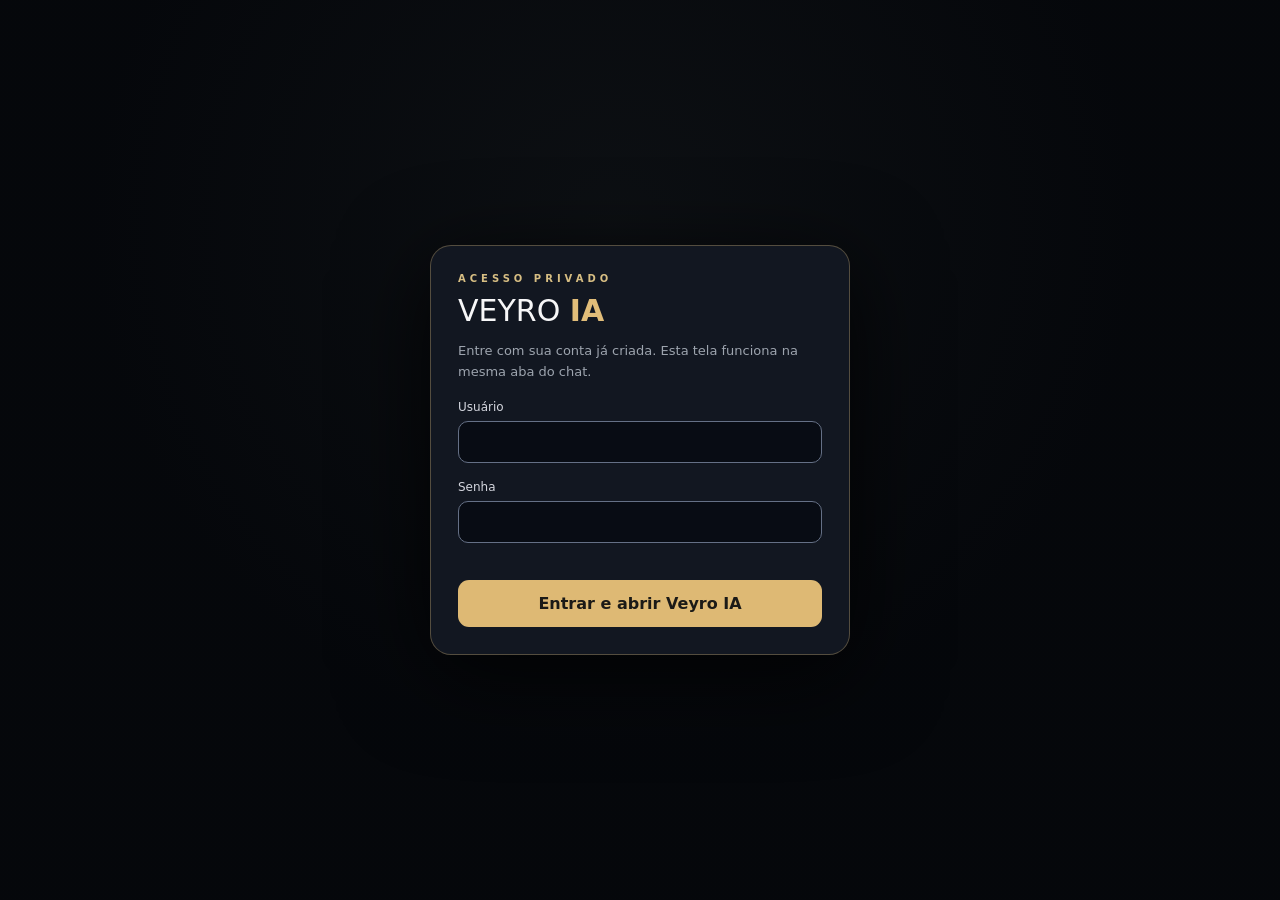
==== worker/preview.html @ 45ba6b29 "feat(ui): add full Veyro IA planetary interactive test preview with in-page login" ====
<!doctype html>
<html lang="pt-BR">
<head>
<meta charset="utf-8"><meta name="viewport" content="width=device-width, initial-scale=1, viewport-fit=cover">
<meta name="theme-color" content="#080b12"><meta name="referrer" content="no-referrer">
<title>Veyro IA · Prévia completa</title>
<style nonce="__NONCE__">
:root{color-scheme:dark;font-family:Inter,ui-sans-serif,system-ui,-apple-system,Segoe UI,Arial,sans-serif;background:#05070b;color:#f7f7f8;font-synthesis:none}
*{box-sizing:border-box}body{margin:0;min-height:100dvh;overflow:hidden}button,input,textarea,select{font:inherit}button{cursor:pointer}button:focus-visible,input:focus-visible,textarea:focus-visible,select:focus-visible{outline:2px solid #eaca84;outline-offset:3px}[hidden]{display:none!important}
.shell{height:100dvh;display:grid;grid-template-columns:260px minmax(0,1fr);background:#07090d}
.nav{z-index:15;display:flex;flex-direction:column;gap:12px;padding:28px 14px 15px;background:linear-gradient(165deg,#0f1319,#080b10 76%);border-right:1px solid #ffffff10;min-height:0}
.logo{letter-spacing:4px;font-size:23px;font-weight:670;margin:2px 14px 27px}.logo strong{color:#d9b675;font-weight:700}.micro{display:block;color:#a89c82;letter-spacing:2.1px;font-size:9px;margin-top:5px;font-weight:600}
.action-new{background:linear-gradient(120deg,#252a30,#1a1e26);border:1px solid #d8ba7355;color:#f5ebd4;border-radius:12px;padding:13px;text-align:left;display:flex;gap:12px;align-items:center;font-size:13px}
.side-kicker{color:#777f8b;font-size:10px;letter-spacing:2px;text-transform:uppercase;margin:14px 10px 4px}
.navlinks{display:flex;flex-direction:column;gap:5px}
.navlink{display:flex;align-items:center;gap:13px;background:transparent;color:#b7bbc2;border:1px solid transparent;border-radius:11px;padding:12px 13px;text-align:left;font-size:13px}
.navlink.active{background:#e1bb7020;color:#fff5dd;border-color:#dfba6240}
.navlink .glyph{font-size:18px;width:25px;text-align:center}
.navlink:hover,.recents button:hover{background:#ffffff0e}
.recents{overflow-y:auto;min-height:60px;flex:1;padding-bottom:12px}.recents button{display:block;width:100%;white-space:nowrap;text-align:left;overflow:hidden;text-overflow:ellipsis;background:transparent;color:#a7afba;border:0;border-radius:7px;padding:11px 12px;font-size:12px}
.recents button.current{color:#eacb86;background:#e9bd6420}
.sidefoot{border-top:1px solid #ffffff12;padding:15px 8px 0;display:flex;gap:8px;align-items:center}
.avatar{width:38px;height:38px;border-radius:50%;border:1px solid #d5ae64;color:#e8cf97;background:#ffffff0c;display:grid;place-items:center}
.idtag{min-width:0;flex:1;font-size:12px;color:#e3e5e9}.idtag span{display:block;color:#8a929d;font-size:10px;margin-top:2px}
.iconbtn{border:1px solid #ffffff18;background:#ffffff09;color:#c9cbd1;border-radius:10px;width:39px;height:39px;display:grid;place-items:center}
.stage{position:relative;overflow:hidden;min-width:0;display:flex;flex-direction:column;isolation:isolate}
.cosmos{position:absolute;inset:0;z-index:-2;overflow:hidden;background:radial-gradient(ellipse at 55% 45%,#15223866 0%,transparent 54%),radial-gradient(circle at 90% 4%,#8d6b2a22,transparent 32%),#05070b;transition:filter 1s ease,opacity 1s ease}
.stars{position:absolute;inset:-30%;background-image:radial-gradient(1px 1px at 6% 22%,#fff8 90%,transparent),radial-gradient(1px 1px at 27% 44%,#ecc16e 90%,transparent),radial-gradient(2px 2px at 54% 15%,#fff6 90%,transparent),radial-gradient(1px 1px at 75% 51%,#fffc 90%,transparent),radial-gradient(1px 1px at 92% 25%,#d4e1ff9e 90%,transparent),radial-gradient(2px 2px at 46% 79%,#b9cee89e 90%,transparent);background-size:380px 340px;opacity:.5;animation:drift 40s linear infinite}
.planetWrap{position:absolute;width:clamp(290px,49vw,720px);height:clamp(290px,49vw,720px);right:calc(50% - clamp(280px,44vw,490px));top:6%;transform-style:preserve-3d;transform:rotateX(14deg) rotateY(-16deg);animation:orbit 20s ease-in-out infinite alternate}
.planet{position:absolute;inset:13%;border-radius:50%;background:radial-gradient(circle at 29% 23%,#dcdfc7 0%,#8fa1b9 7%,#566583 25%,#243347 50%,#11192c 72%,#050916 90%);box-shadow:inset -35px -27px 70px #000d,inset 16px 13px 70px #d6b7652b,0 0 120px #6589b118,0 0 220px #a18d7d0a}
.ring{position:absolute;inset:39% -13%;border:12px solid #a5b3c066;border-right-color:#f0c87caa;border-bottom-color:#c4ae8144;border-radius:50%;transform:rotate(-27deg) rotateX(68deg);box-shadow:0 0 26px #bdcba633}
.ring.second{inset:34% -22%;border-width:1px;opacity:.7}
.glow{position:absolute;inset:34%;background:#cdb46e32;filter:blur(90px);border-radius:50%}
.stage.conversing .cosmos{opacity:.28;filter:brightness(.48) blur(1px)}
.stage.conversing .planetWrap{transform:translate(21%, -16%) scale(.9)}
.topbar{height:76px;flex-shrink:0;padding:0 32px;display:flex;align-items:center;justify-content:space-between;border-bottom:1px solid #ffffff0b;background:#06080c9e;backdrop-filter:blur(16px);z-index:2}
.mobmenu{display:none}.topBrand{font-size:19px;letter-spacing:5px;font-weight:600}.topBrand b{color:#d9b675}
.statuspill{font-size:11px;color:#cab987;border:1px solid #b79b6548;background:#a88b4515;border-radius:999px;padding:8px 11px;max-width:55%;white-space:nowrap;overflow:hidden;text-overflow:ellipsis}
.bodypanel{flex:1;min-height:0;display:flex;flex-direction:column;align-items:center;width:100%;position:relative}
.hero{margin:auto 20px;max-width:720px;text-align:center;min-height:280px;display:flex;align-items:center;justify-content:center;flex-direction:column;gap:12px;transition:opacity .45s,transform .5s}
.eyebrow{font-size:10px;letter-spacing:4px;color:#d7be83;text-transform:uppercase;font-weight:700}
.hero h1{font-size:clamp(41px,6vw,82px);margin:0;font-weight:550;letter-spacing:-2px;text-shadow:0 5px 35px #000e;transform-origin:bottom center;animation:launch 1.2s cubic-bezier(.17,1,.32,1) both}
.hero h1 b{font-weight:580;background:linear-gradient(110deg,#a98741,#f0dba2,#9a752d);background-clip:text;-webkit-background-clip:text;color:transparent}
.hero p{font-size:14px;color:#acb1ba;line-height:1.8;max-width:440px;margin:1px auto}
.chips{display:flex;gap:9px;justify-content:center;flex-wrap:wrap;margin-top:19px}
.chips button{border:1px solid #ceb8764a;background:#111820a6;color:#e7deca;padding:11px 15px;border-radius:999px;font-size:12px;backdrop-filter:blur(12px)}
.chips button:hover{background:#e4b75b27}
.stage.conversing .hero{opacity:0;min-height:0;height:0;overflow:hidden;pointer-events:none;transform:translateY(-40px);margin:0}
.chatScroll{width:min(850px,100%);margin:auto 0 0;padding:23px clamp(15px,4vw,34px);min-height:0;overflow-y:auto;flex:1;display:none}
.stage.conversing .chatScroll{display:flex;flex-direction:column;gap:20px}
.message{max-width:87%;line-height:1.7;font-size:14px;white-space:pre-wrap;overflow-wrap:anywhere;padding:15px 17px;border-radius:15px;box-shadow:0 12px 40px #0004}
.message.user{align-self:flex-end;background:#161c25d9;border:1px solid #bda56748;border-bottom-right-radius:3px}
.message.assistant{align-self:flex-start;background:#0f151cd9;border:1px solid #bda5673e;border-bottom-left-radius:3px}
.role{display:block;color:#d1b777;font-size:10px;font-weight:700;letter-spacing:1.7px;margin-bottom:8px}
.miniTag{font-size:10px;color:#a3a9b5;text-align:center;margin-top:8px}
.composerWrap{width:min(850px,100%);padding:10px clamp(14px,4vw,34px) 18px;z-index:3}
.composer{background:#0e1218dc;border:1px solid #b19a684f;box-shadow:0 12px 40px #0009,0 0 25px #b5963413;border-radius:19px;padding:12px;backdrop-filter:blur(20px);transition:border-color .2s}
.composer:focus-within{border-color:#d8b675aa}
.composer textarea{width:100%;border:0;background:transparent;color:#f8f8f8;font-size:14px;resize:none;outline:0;min-height:53px;max-height:150px;padding:11px 10px 3px}
.composer textarea::placeholder{color:#78828f}
.composeBottom{display:flex;justify-content:space-between;align-items:center;gap:8px;padding:3px 2px 1px}
.composeLeft{display:flex;align-items:center;gap:9px;min-width:0}
.roundbtn{height:36px;width:36px;border:1px solid #ffffff23;background:#ffffff0a;border-radius:10px;color:#e2dfd8;font-size:20px}
.modelSelect{background:#111922;border:1px solid #b49a6347;border-radius:9px;color:#e3d5b7;padding:10px 8px;font-size:11px;max-width:210px}
.sendbtn{background:linear-gradient(130deg,#d0a95d,#f3da99);color:#171512;border:0;min-width:44px;height:41px;border-radius:12px;font-size:23px;font-weight:bold}
.sendbtn:disabled{opacity:.4;cursor:not-allowed}
.hint{font-size:10px;color:#8d929c;text-align:center;margin:10px 0 0}
.feature{width:min(760px,95%);margin:auto;display:none;flex-direction:column;align-items:center;text-align:center;background:#101721cc;border:1px solid #ba9b6140;border-radius:25px;padding:36px 25px;backdrop-filter:blur(24px)}
.feature h2{font-size:clamp(24px,4vw,36px);margin:10px 0}.feature p{color:#b4b8c2;font-size:14px;line-height:1.8;max-width:520px}
.feature button{background:#d6b575;color:#1a1714;border:0;padding:12px 20px;border-radius:11px;margin-top:15px}
body.featureMode .hero,body.featureMode .chatScroll,body.featureMode .composerWrap{display:none!important}body.featureMode .feature{display:flex}
.cover{position:fixed;inset:0;background:#000a;z-index:14;display:none}
.loginLayer{position:fixed;inset:0;z-index:40;background:radial-gradient(circle at 48% 25%,#2d30402b,#05070bee 55%),#06090a;display:grid;place-items:center;padding:20px}
.loginCard{width:min(420px,100%);background:#121721;border:1px solid #b79f6b66;border-radius:21px;padding:27px;box-shadow:0 20px 90px #000c}
.loginCard h2{font-size:30px;font-weight:500;margin:9px 0}.loginCard h2 b{color:#e1bd79}
.loginCard p{color:#9da4ae;font-size:13px;line-height:1.6}
.loginCard label{display:block;font-size:12px;color:#d4d6de;margin:17px 0}
.loginCard input{display:block;margin-top:7px;width:100%;border:1px solid #657086;background:#080c14;color:white;border-radius:10px;padding:13px}
.loginCard button{width:100%;border:0;border-radius:11px;background:#deb974;color:#1b1a17;font-weight:700;padding:14px}
.loginerror{font-size:12px;color:#ffc1a7;white-space:pre-wrap;min-height:20px}
@keyframes drift{to{transform:translate3d(90px,50px,0)}}@keyframes orbit{to{transform:rotateX(5deg) rotateY(21deg) translateY(-14px)}}@keyframes launch{from{opacity:0;transform:perspective(520px) translate3d(-130px,80px,-240px) rotateY(-20deg) scale(.8);filter:blur(12px)}to{opacity:1;transform:perspective(520px) translate3d(0,0,0) rotateY(0) scale(1);filter:blur(0)}}
@media(max-width:860px){.shell{grid-template-columns:1fr}.nav{position:fixed;top:0;bottom:0;width:min(310px,85vw);transform:translateX(-110%);transition:transform .25s}.nav.open{transform:translateX(0)}.cover.show{display:block}.mobmenu{display:grid}.topbar{height:65px;padding:0 17px}.topBrand{font-size:16px;letter-spacing:3px}.statuspill{max-width:43%;font-size:9px;padding:6px}.planetWrap{width:440px;height:440px;right:calc(50% - 250px);top:12%}.hero{min-height:250px}.hero h1{font-size:51px}.hero p{max-width:325px}.composerWrap{padding-bottom:max(12px,env(safe-area-inset-bottom))}.message{max-width:92%}}
@media(max-height:660px){.hero{min-height:170px}.hero h1{font-size:40px}.hero p{font-size:12px}.chips{margin-top:4px}}
@media(prefers-reduced-motion:reduce){*,*::before,*::after{animation:none!important;transition:none!important}}
</style>
</head>
<body>
<div class="shell">
<aside class="nav" id="nav"><div class="logo">VEYRO <strong>IA</strong><span class="micro">INTELLIGENCE PLATFORM</span></div>
<button class="action-new" id="newchat">✦ &nbsp; Nova conversa <span aria-hidden="true">↗</span></button>
<div class="side-kicker">Navegação</div>
<nav class="navlinks" aria-label="Recursos">
<button class="navlink active" data-view="chat"><span class="glyph">◈</span>Conversar</button>
<button class="navlink" data-view="images"><span class="glyph">▧</span>Imagens</button>
<button class="navlink" data-view="videos"><span class="glyph">▷</span>Vídeos</button>
<button class="navlink" data-view="agents"><span class="glyph">✳</span>Agentes</button>
<button class="navlink" data-view="projects"><span class="glyph">◇</span>Projetos</button>
</nav>
<div class="side-kicker">Recentes nesta aba</div>
<div class="recents" id="recents"></div>
<div class="sidefoot"><div class="avatar" aria-hidden="true">V</div><div class="idtag"><div id="profileName">Minha conta</div><span>Ambiente de testes</span></div><button class="iconbtn" id="logout" aria-label="Sair da conta" title="Sair">↪</button></div>
</aside>
<div class="cover" id="cover"></div>
<section class="stage" id="stage">
<div class="cosmos" aria-hidden="true"><div class="stars"></div><div class="glow"></div><div class="planetWrap"><div class="ring second"></div><div class="planet"></div><div class="ring"></div></div></div>
<header class="topbar"><button class="mobmenu iconbtn" id="menuBtn" aria-label="Abrir menu">☰</button><div class="topBrand">VEYRO <b>IA</b></div><div class="statuspill" id="statusPill">● MODO DE TESTE</div></header>
<div class="bodypanel" id="bodypanel">
<div class="hero" id="hero"><div class="eyebrow">Bem-vindo ao seu universo criativo</div><h1>Ideias sem <b>limites.</b></h1><p>Explore, crie e converse com o Veyro IA. Um espaço para transformar perguntas em possibilidades.</p>
<div class="chips" id="chips"><button data-prompt="Me ajude a estudar matemática.">✧ Estudar matemática</button><button data-prompt="Crie um plano para meu projeto.">✧ Planejar projeto</button><button data-prompt="Explique algo interessante sobre o espaço.">✧ Explorar ideias</button></div></div>
<div class="chatScroll" id="chatScroll" role="log" aria-live="polite" aria-label="Conversa"></div>
<div class="feature" id="feature"><div class="eyebrow">VEYRO LABS</div><h2 id="featureTitle">Em desenvolvimento</h2><p id="featureText">Este recurso está sendo preparado.</p><button id="backChat">Voltar para o chat</button></div>
<div class="composerWrap" id="composerWrap"><form class="composer" id="compose"><textarea id="prompt" name="prompt" placeholder="Pergunte alguma coisa ao Veyro IA..." maxlength="2000" rows="2" aria-label="Sua mensagem" required></textarea>
<div class="composeBottom"><div class="composeLeft"><button class="roundbtn" type="button" id="attach" title="Anexos em desenvolvimento" aria-label="Adicionar anexo">＋</button><select class="modelSelect" id="model" aria-label="Modelo de resposta"><option value="demo">✦ Demonstração</option><option value="qwen" disabled>Qwen3 · em preparação</option></select></div><button class="sendbtn" type="submit" id="send" title="Enviar" aria-label="Enviar mensagem">➜</button></div></form>
<p class="hint" id="hint">Demonstração sem IA · Qwen real desativado até confirmação de custos</p></div>
</div>
</section></div>
<section class="loginLayer" id="loginLayer" aria-label="Entrar no Veyro IA"><form class="loginCard" id="loginForm" autocomplete="off"><div class="eyebrow">Acesso privado</div><h2>VEYRO <b>IA</b></h2><p>Entre com sua conta já criada. Esta tela funciona na mesma aba do chat.</p><label>Usuário<input name="username" required pattern="[A-Za-z0-9_.-]+" minlength="3" maxlength="32" autocomplete="username" autocapitalize="none"></label><label>Senha<input name="password" type="password" required minlength="12" maxlength="128" autocomplete="current-password"></label><div class="loginerror" id="loginerror" role="status"></div><button type="submit" id="loginBtn">Entrar e abrir Veyro IA</button></form></section>
<script nonce="__NONCE__">
(function(){
'use strict';
const $=id=>document.getElementById(id);
const SESSION='veyro_owner_test_session';
let token=sessionStorage.getItem(SESSION)||'';
let username='',threads=[],selected=null,pending=false,view='chat';
const getKey=()=> 'veyro_preview_threads_'+username.replace(/[^a-z0-9_.-]/g,'');
const newID=()=>crypto.randomUUID();
const safeText=v=>String(v||'');
function notice(message){$('statusPill').textContent=message;}
function closeNav(){$('nav').classList.remove('open');$('cover').classList.remove('show');}
function openNav(){$('nav').classList.add('open');$('cover').classList.add('show');}
$('menuBtn').addEventListener('click',openNav);$('cover').addEventListener('click',closeNav);
async function api(path,method='GET',data){
 const h={'Content-Type':'application/json'};if(token)h.Authorization='Bearer '+token;
 const res=await fetch(path,{method,cache:'no-store',credentials:'omit',headers:h,body:data?JSON.stringify(data):undefined});
 const body=await res.json().catch(()=>({}));
 if(!res.ok)throw Error(body.error||'Erro '+res.status);
 return body;
}
function loginScreen(error=''){$('loginLayer').hidden=false;$('loginerror').textContent=error;notice('● ACESSO PRIVADO');}
function ready(data){
 username=safeText(data.username);$('profileName').textContent=username;
 $('loginLayer').hidden=true;
 try{const stored=JSON.parse(sessionStorage.getItem(getKey())||'[]');threads=Array.isArray(stored)?stored.slice(0,16):[];}catch{threads=[];}
 openChat(threads[0]?.id||null);
 refreshModels();
}
async function verify(){
 if(!token){loginScreen();return;}
 try{const r=await api('/api/key/status');ready(r);}
 catch{token='';sessionStorage.removeItem(SESSION);loginScreen('Sua sessão expirou. Entre novamente.');}
}
$('loginForm').addEventListener('submit',async e=>{
 e.preventDefault();const btn=$('loginBtn'),f=new FormData(e.currentTarget);btn.disabled=true;$('loginerror').textContent='Verificando sua conta...';
 try{const r=await api('/api/auth/login','POST',{username:safeText(f.get('username')),password:safeText(f.get('password'))});if(!r.token)throw Error('Sessão inválida.');
 token=r.token;sessionStorage.setItem(SESSION,token);$('loginForm').reset();await verify();}
 catch(err){$('loginerror').textContent=err.message||'Não foi possível entrar.';}
 finally{btn.disabled=false;}
});
$('logout').addEventListener('click',async()=>{
 const old=token;token='';sessionStorage.removeItem(SESSION);username='';threads=[];selected=null;closeNav();
 loginScreen('Você saiu da sua conta.');
 if(old)fetch('/api/auth/logout',{method:'POST',headers:{Authorization:'Bearer '+old}}).catch(()=>{});
});
function persist(){if(!username)return;try{sessionStorage.setItem(getKey(),JSON.stringify(threads.slice(0,16)));}catch{}}
function current(){return threads.find(x=>x.id===selected)||null;}
function renderRecents(){
 $('recents').replaceChildren();
 for(const t of threads){const btn=document.createElement('button');btn.textContent=t.title||'Nova conversa';if(t.id===selected)btn.classList.add('current');btn.addEventListener('click',()=>openChat(t.id));$('recents').appendChild(btn);}
}
function setActiveNav(which){
 view=which;document.querySelectorAll('[data-view]').forEach(b=>b.classList.toggle('active',b.dataset.view===which));
 document.body.classList.toggle('featureMode',which!=='chat');
 closeNav();
}
function openChat(id){
 selected=id;setActiveNav('chat');renderMessages();renderRecents();$('prompt').focus();
}
function startNew(){if(pending)return;selected=null;openChat(null);notice('● NOVA CONVERSA');}
$('newchat').addEventListener('click',startNew);
function showFeature(which){
 const titles={images:'Criação de imagens',videos:'Estúdio de vídeos',agents:'Agentes inteligentes',projects:'Projetos e arquivos'};
 const desc={images:'Em breve: geração, edição e aperfeiçoamento de imagens. Ainda não há modelo conectado a esta ferramenta.',videos:'Em breve: edição e criação de cenas de vídeo. A geração de vídeo não está conectada.',agents:'Em breve: assistentes personalizados e fluxos de trabalho.',projects:'Em breve: projetos salvos e sincronizados. Por enquanto, só as conversas desta aba são mantidas temporariamente.'};
 setActiveNav(which);$('featureTitle').textContent=titles[which]||'Em desenvolvimento';$('featureText').textContent=desc[which]||'';notice('● RECURSO EM DESENVOLVIMENTO');
}
document.querySelectorAll('[data-view]').forEach(btn=>btn.addEventListener('click',()=>btn.dataset.view==='chat'?openChat(selected):showFeature(btn.dataset.view)));
$('backChat').addEventListener('click',()=>openChat(selected));
$('attach').addEventListener('click',()=>{notice('● ANEXOS EM DESENVOLVIMENTO');});
document.querySelectorAll('[data-prompt]').forEach(b=>b.addEventListener('click',()=>{$('prompt').value=b.dataset.prompt;$('prompt').focus();}));
function renderMessages(){
 const t=current(),all=t?.messages||[];
 $('chatScroll').replaceChildren();
 $('stage').classList.toggle('conversing',all.length>0);
 for(const m of all)appendMessage(m,false);
 $('chatScroll').scrollTop=$('chatScroll').scrollHeight;
}
function appendMessage(m,scroll=true){
 const card=document.createElement('div');card.className='message '+(m.role==='user'?'user':'assistant');
 const role=document.createElement('span');role.className='role';role.textContent=m.role==='user'?'VOCÊ':'VEYRO IA';
 const body=document.createElement('span');body.textContent=m.text||'';card.append(role,body);$('chatScroll').appendChild(card);
 if(scroll)$('chatScroll').scrollTop=$('chatScroll').scrollHeight;
 return body;
}
async function refreshModels(){
 try{const data=await api('/api/qwen/status');
  if(data.enabled){$('model').options[1].disabled=false;$('model').options[1].textContent='Qwen3 30B · IA real';notice('● QWEN DISPONÍVEL');}
  else{notice('● DEMONSTRAÇÃO SEGURA');}
 }catch{notice('● DEMONSTRAÇÃO SEGURA');}
}
async function sendMessage(message){
 if(pending)return;
 pending=true;$('send').disabled=true;$('prompt').disabled=true;
 const chosenMode=$('model').value;
 let t=current();
 if(!t){t={id:newID(),title:message.slice(0,48),messages:[]};threads.unshift(t);selected=t.id;}
 t.messages.push({role:'user',text:message,mode:chosenMode});
 if(t.messages.length>45)t.messages=t.messages.slice(-45);
 $('stage').classList.add('conversing');$('chatScroll').style.display='flex';
 appendMessage({role:'user',text:message});
 const reply={role:'assistant',text:'',mode:chosenMode};t.messages.push(reply);const target=appendMessage(reply);persist();renderRecents();
 notice('● RESPONDENDO...');
 try{
  const history=t.messages.slice(0,-2).filter(x=>x.mode==='qwen').slice(-4).map(x=>({role:x.role,content:x.text.slice(0,360)}));
  const endpoint=chosenMode==='qwen'?'/api/chat/qwen':'/api/chat/demo';
  const res=await fetch(endpoint,{method:'POST',headers:{'Authorization':'Bearer '+token,'Content-Type':'application/json'},body:JSON.stringify({message,recentMessages:history}),cache:'no-store'});
  if(!res.ok){const err=await res.json().catch(()=>({}));if(res.status===401){loginScreen('Sessão expirada. Entre novamente.');}throw Error(err.error||'Falha no envio.');}
  if(!res.body)throw Error('O servidor não retornou conteúdo.');
  const reader=res.body.getReader(),decoder=new TextDecoder();let buffer='',doneSeen=false;
  for(;;){const part=await reader.read();if(part.done)break;buffer+=decoder.decode(part.value,{stream:true}).replace(/\r/g,'');
   let idx;while((idx=buffer.indexOf('\n\n'))>=0){
    const frame=buffer.slice(0,idx);buffer=buffer.slice(idx+2);let evt='',data='';
    for(const line of frame.split('\n')){if(line.startsWith('event:'))evt=line.slice(6).trim();if(line.startsWith('data:'))data=line.slice(5).trim();}
    let obj={};try{obj=JSON.parse(data);}catch{}
    if(evt==='token'){reply.text+=safeText(obj.text);target.textContent=reply.text;$('chatScroll').scrollTop=$('chatScroll').scrollHeight;}
    if(evt==='error')throw Error(obj.message||'Ocorreu uma falha ao responder.');
    if(evt==='done')doneSeen=true;
   }
  }
  if(!doneSeen&&reply.text.length===0)throw Error('Resposta vazia.');
  notice(chosenMode==='qwen'?'● RESPOSTA QWEN':'● DEMONSTRAÇÃO CONCLUÍDA');
 }catch(e){reply.text=reply.text||('Não foi possível responder: '+e.message);target.textContent=reply.text;notice('● FALHA DE CONEXÃO');}
 finally{pending=false;$('send').disabled=false;$('prompt').disabled=false;persist();$('prompt').focus();}
}
$('compose').addEventListener('submit',e=>{e.preventDefault();const message=$('prompt').value.trim();if(!message||pending)return;$('prompt').value='';sendMessage(message);});
$('prompt').addEventListener('keydown',e=>{if(e.key==='Enter'&&!e.shiftKey){e.preventDefault();$('compose').requestSubmit();}});
verify();
})();
</script>
</body></html>
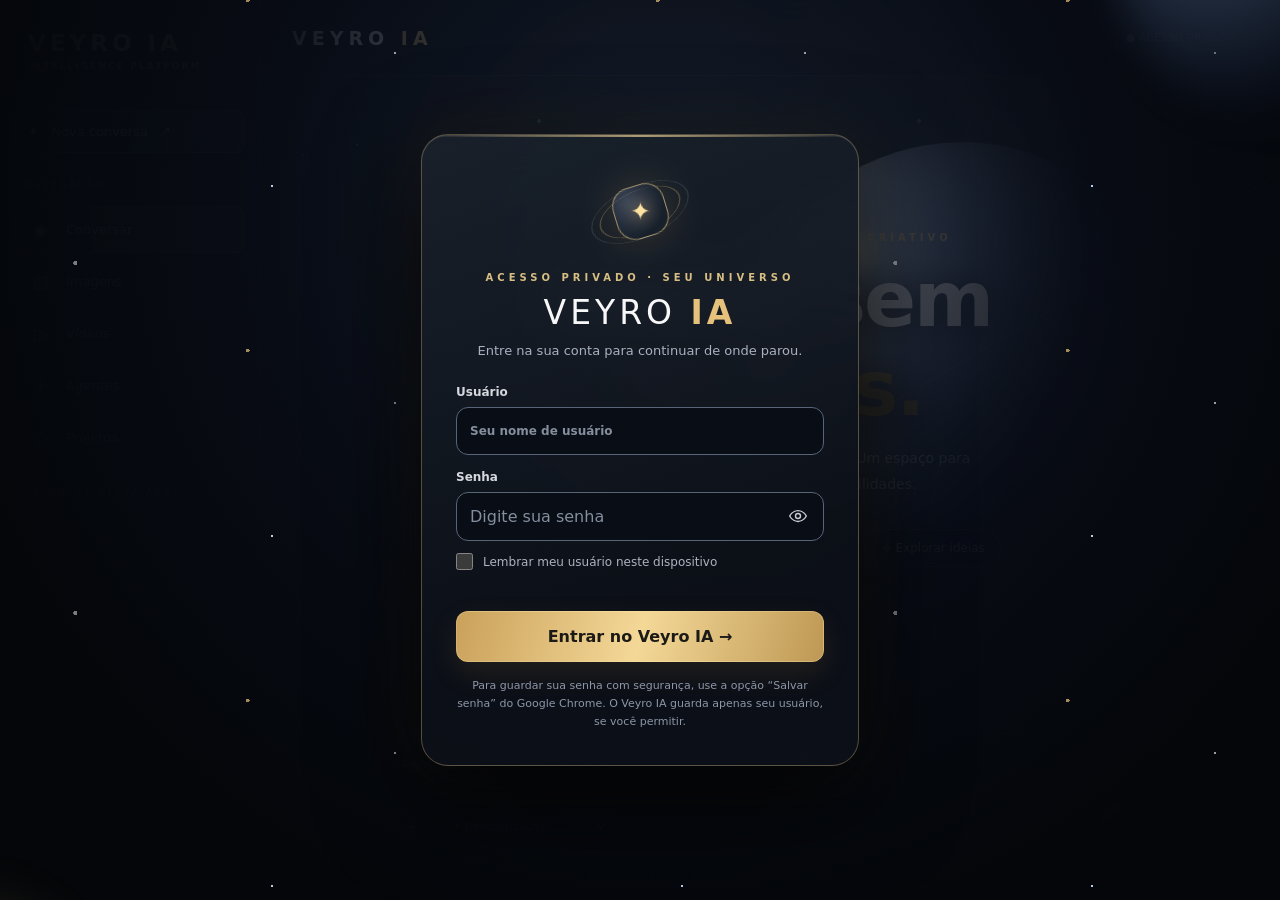
==== commit e3dc4362: "feat(preview): animated login with password visibility and browser password-manager support" ====
--- a/worker/preview.html
+++ b/worker/preview.html
@@ -70,14 +70,41 @@
 .feature button{background:#d6b575;color:#1a1714;border:0;padding:12px 20px;border-radius:11px;margin-top:15px}
 body.featureMode .hero,body.featureMode .chatScroll,body.featureMode .composerWrap{display:none!important}body.featureMode .feature{display:flex}
 .cover{position:fixed;inset:0;background:#000a;z-index:14;display:none}
-.loginLayer{position:fixed;inset:0;z-index:40;background:radial-gradient(circle at 48% 25%,#2d30402b,#05070bee 55%),#06090a;display:grid;place-items:center;padding:20px}
-.loginCard{width:min(420px,100%);background:#121721;border:1px solid #b79f6b66;border-radius:21px;padding:27px;box-shadow:0 20px 90px #000c}
-.loginCard h2{font-size:30px;font-weight:500;margin:9px 0}.loginCard h2 b{color:#e1bd79}
-.loginCard p{color:#9da4ae;font-size:13px;line-height:1.6}
-.loginCard label{display:block;font-size:12px;color:#d4d6de;margin:17px 0}
-.loginCard input{display:block;margin-top:7px;width:100%;border:1px solid #657086;background:#080c14;color:white;border-radius:10px;padding:13px}
-.loginCard button{width:100%;border:0;border-radius:11px;background:#deb974;color:#1b1a17;font-weight:700;padding:14px}
-.loginerror{font-size:12px;color:#ffc1a7;white-space:pre-wrap;min-height:20px}
+.loginLayer{position:fixed;inset:0;z-index:40;display:grid;place-items:center;padding:20px;background:radial-gradient(circle at 52% 24%,#26334983 0%,#080c15f5 44%,#040609 80%);overflow:auto;isolation:isolate}
+.loginBackdrop{position:absolute;inset:-5%;pointer-events:none;overflow:hidden;z-index:-1;background-image:radial-gradient(1px 1px at 12% 28%,#fff9 98%,transparent),radial-gradient(2px 2px at 76% 13%,#efc77aaf 98%,transparent),radial-gradient(1px 1px at 82% 66%,#bbccea 98%,transparent),radial-gradient(2px 2px at 34% 88%,#fff7 98%,transparent);background-size:410px 350px;animation:loginStars 32s ease-in-out infinite alternate}
+.loginBackdrop:before,.loginBackdrop:after{content:"";position:absolute;border-radius:50%;filter:blur(20px);pointer-events:none}
+.loginBackdrop:before{width:330px;height:330px;top:-170px;right:-100px;background:radial-gradient(circle at 30% 35%,#9ba5b4,#42577a 30%,#080d1b 66%,transparent 75%);opacity:.42;animation:loginFloat 9s ease-in-out infinite alternate}
+.loginBackdrop:after{width:280px;height:280px;bottom:-200px;left:-100px;background:radial-gradient(circle,#c6a55d4f,transparent 65%);animation:loginFloat 11s ease-in-out infinite alternate-reverse}
+.loginCard{position:relative;overflow:hidden;width:min(438px,100%);background:linear-gradient(160deg,#1a222ce8,#0c1018f0 70%);border:1px solid #b9a1706c;border-radius:27px;padding:clamp(21px,5vw,34px);box-shadow:0 30px 100px #000e,0 0 70px #cfa96218,inset 0 1px #ffffff16;backdrop-filter:blur(22px);animation:loginEnter .75s cubic-bezier(.2,.86,.2,1) both}
+.loginCard:before{content:"";position:absolute;inset:0 0 auto;height:2px;background:linear-gradient(90deg,transparent,#e8cd92,transparent);opacity:.7}
+.loginMark{position:relative;margin:0 auto 17px;width:86px;height:86px;display:grid;place-items:center}
+.loginMark .core{position:absolute;width:53px;height:53px;display:grid;place-items:center;border:1px solid #e6c889a8;border-radius:19px;transform:rotate(-17deg);background:radial-gradient(circle at 30% 25%,#65728f77,#17202b 70%);box-shadow:0 0 36px #c5a66034}
+.loginMark .core span{font-size:25px;color:#ffe1a1;transform:rotate(17deg);text-shadow:0 0 17px #f5c66d}
+.loginMark .orbitRing{position:absolute;inset:0;border:1px solid #e4be756c;border-radius:50%;transform:rotate(-24deg) rotateX(60deg);animation:loginRing 8s linear infinite}
+.loginMark .orbitRing.two{inset:-9px;border-color:#ffffff23;animation-duration:13s;animation-direction:reverse}
+.loginCard h2{font-size:clamp(27px,6vw,33px);font-weight:520;letter-spacing:4px;text-align:center;margin:10px 0 5px}.loginCard h2 b{color:#e6c17c}
+.loginCard p{color:#aab1c1;font-size:13px;line-height:1.65;text-align:center;margin:8px 0 24px}
+.loginCard .eyebrow{text-align:center;font-size:10px}
+.loginCard label{display:block;font-size:12px;color:#d6d8df;margin:15px 0 6px;font-weight:560}
+.loginCard input[type=text],.loginCard input[type=password]{display:block;margin-top:8px;width:100%;border:1px solid #586579;background:#080d16;color:#f8f8fa;border-radius:12px;padding:14px 13px;min-height:48px;transition:border-color .2s,box-shadow .2s}
+.loginCard input:focus{border-color:#d7b56d;box-shadow:0 0 0 3px #d7b56d22;outline:none}
+.loginCard input::placeholder{color:#858e9d}
+.loginCard .passwordField{position:relative}
+.loginCard .passwordField input{padding-right:54px}
+.loginCard .eyeButton{position:absolute;right:6px;bottom:6px;width:40px;height:38px;padding:0;display:grid;place-items:center;border:0;border-radius:9px;background:transparent;color:#c6cbd4;box-shadow:none}
+.loginCard .eyeButton svg{width:20px;height:20px}
+.loginCard .eyeButton:hover,.loginCard .eyeButton:focus-visible{background:#ffffff10;color:#f0d393}
+.loginCard .rememberRow{display:flex;gap:10px;align-items:center;margin:12px 0 18px;font-size:12px;font-weight:440;color:#adb3bf}
+.loginCard .rememberRow input{width:17px;height:17px;margin:0;accent-color:#d9b771}
+.loginCard .loginSubmit{width:100%;border:1px solid #ffe8ae48;border-radius:12px;background:linear-gradient(105deg,#caa15b,#f4d897 50%,#be9854);color:#1b1a17;font-weight:700;padding:15px;box-shadow:0 11px 29px #b78e3c23;transition:transform .2s,filter .2s}
+.loginCard .loginSubmit:hover{filter:brightness(1.07);transform:translateY(-1px)}
+.loginCard .loginSubmit:disabled{opacity:.55;cursor:wait}
+.loginerror{font-size:12px;color:#ffc1a7;white-space:pre-wrap;min-height:23px;text-align:center;line-height:1.6}
+.loginCard .passwordNote{margin:15px 0 0;color:#8d97a8;font-size:11px}
+@keyframes loginEnter{from{opacity:0;transform:translateY(35px) scale(.94);filter:blur(7px)}to{opacity:1;transform:translateY(0) scale(1);filter:blur(0)}}
+@keyframes loginRing{to{transform:rotate(336deg) rotateX(60deg)}}
+@keyframes loginFloat{to{transform:translate3d(-20px,22px,0)}}
+@keyframes loginStars{to{transform:translate3d(12px,18px,0)}}
 @keyframes drift{to{transform:translate3d(90px,50px,0)}}@keyframes orbit{to{transform:rotateX(5deg) rotateY(21deg) translateY(-14px)}}@keyframes launch{from{opacity:0;transform:perspective(520px) translate3d(-130px,80px,-240px) rotateY(-20deg) scale(.8);filter:blur(12px)}to{opacity:1;transform:perspective(520px) translate3d(0,0,0) rotateY(0) scale(1);filter:blur(0)}}
 @media(max-width:860px){.shell{grid-template-columns:1fr}.nav{position:fixed;top:0;bottom:0;width:min(310px,85vw);transform:translateX(-110%);transition:transform .25s}.nav.open{transform:translateX(0)}.cover.show{display:block}.mobmenu{display:grid}.topbar{height:65px;padding:0 17px}.topBrand{font-size:16px;letter-spacing:3px}.statuspill{max-width:43%;font-size:9px;padding:6px}.planetWrap{width:440px;height:440px;right:calc(50% - 250px);top:12%}.hero{min-height:250px}.hero h1{font-size:51px}.hero p{max-width:325px}.composerWrap{padding-bottom:max(12px,env(safe-area-inset-bottom))}.message{max-width:92%}}
 @media(max-height:660px){.hero{min-height:170px}.hero h1{font-size:40px}.hero p{font-size:12px}.chips{margin-top:4px}}
@@ -114,12 +141,28 @@
 <p class="hint" id="hint">Demonstração sem IA · Qwen real desativado até confirmação de custos</p></div>
 </div>
 </section></div>
-<section class="loginLayer" id="loginLayer" aria-label="Entrar no Veyro IA"><form class="loginCard" id="loginForm" autocomplete="off"><div class="eyebrow">Acesso privado</div><h2>VEYRO <b>IA</b></h2><p>Entre com sua conta já criada. Esta tela funciona na mesma aba do chat.</p><label>Usuário<input name="username" required pattern="[A-Za-z0-9_.-]+" minlength="3" maxlength="32" autocomplete="username" autocapitalize="none"></label><label>Senha<input name="password" type="password" required minlength="12" maxlength="128" autocomplete="current-password"></label><div class="loginerror" id="loginerror" role="status"></div><button type="submit" id="loginBtn">Entrar e abrir Veyro IA</button></form></section>
+<section class="loginLayer" id="loginLayer" aria-label="Entrar no Veyro IA"><div class="loginBackdrop" aria-hidden="true"></div><form class="loginCard" id="loginForm" autocomplete="on" action="/api/auth/login" method="post"><div class="loginMark" aria-hidden="true"><span class="orbitRing"></span><span class="orbitRing two"></span><div class="core"><span>✦</span></div></div><div class="eyebrow">ACESSO PRIVADO · SEU UNIVERSO</div><h2>VEYRO <b>IA</b></h2><p id="loginSubtitle">Entre na sua conta para continuar de onde parou.</p><label for="loginUsername">Usuário<input id="loginUsername" name="username" type="text" required pattern="[A-Za-z0-9_.-]+" minlength="3" maxlength="32" autocomplete="username" autocapitalize="none" spellcheck="false" placeholder="Seu nome de usuário"></label><label for="loginPassword">Senha</label><div class="passwordField"><input id="loginPassword" name="password" type="password" required minlength="12" maxlength="128" autocomplete="current-password" placeholder="Digite sua senha"><button class="eyeButton" type="button" id="togglePassword" aria-label="Mostrar senha" aria-pressed="false" title="Mostrar senha"><svg aria-hidden="true" viewBox="0 0 24 24" fill="none" stroke="currentColor" stroke-width="1.7" stroke-linecap="round" stroke-linejoin="round"><path d="M2 12s3.6-6.5 10-6.5S22 12 22 12s-3.6 6.5-10 6.5S2 12 2 12Z"/><circle cx="12" cy="12" r="3"/></svg></button></div><label class="rememberRow" for="rememberUsername"><input id="rememberUsername" name="rememberUsername" type="checkbox" checked> Lembrar meu usuário neste dispositivo</label><div class="loginerror" id="loginerror" role="status" aria-live="polite"></div><button class="loginSubmit" type="submit" id="loginBtn">Entrar no Veyro IA →</button><p class="passwordNote">Para guardar sua senha com segurança, use a opção “Salvar senha” do Google Chrome. O Veyro IA guarda apenas seu usuário, se você permitir.</p></form></section>
 <script nonce="__NONCE__">
 (function(){
 'use strict';
 const $=id=>document.getElementById(id);
 const SESSION='veyro_owner_test_session';
+const REMEMBERED_USER='veyro_remembered_username_v1';
+function getRememberedUser(){try{const value=localStorage.getItem(REMEMBERED_USER)||'';return /^[a-z0-9_.-]{3,32}$/i.test(value)?value:'';}catch{return '';}}
+function saveRememberedUser(user,remember){try{if(remember)localStorage.setItem(REMEMBERED_USER,user);else localStorage.removeItem(REMEMBERED_USER);}catch{}}
+function prefillRememberedUser(){
+ const user=getRememberedUser();
+ $('loginUsername').value=user;
+ $('rememberUsername').checked=!!user||!localStorageAvailable();
+ $('loginSubtitle').textContent=user?'Boas-vindas de volta! Informe sua senha para entrar.':'Entre na sua conta para continuar de onde parou.';
+}
+function localStorageAvailable(){try{return typeof localStorage!=='undefined';}catch{return false;}}
+function concealPassword(){
+ $('loginPassword').type='password';
+ $('togglePassword').setAttribute('aria-label','Mostrar senha');
+ $('togglePassword').setAttribute('title','Mostrar senha');
+ $('togglePassword').setAttribute('aria-pressed','false');
+}
 let token=sessionStorage.getItem(SESSION)||'';
 let username='',threads=[],selected=null,pending=false,view='chat';
 const getKey=()=> 'veyro_preview_threads_'+username.replace(/[^a-z0-9_.-]/g,'');
@@ -136,10 +179,18 @@
  if(!res.ok)throw Error(body.error||'Erro '+res.status);
  return body;
 }
-function loginScreen(error=''){$('loginLayer').hidden=false;$('loginerror').textContent=error;notice('● ACESSO PRIVADO');}
+function loginScreen(error=''){
+ $('loginLayer').hidden=false;
+ $('loginerror').textContent=error;
+ $('loginPassword').value='';
+ concealPassword();
+ prefillRememberedUser();
+ notice('● ACESSO PRIVADO');
+}
 function ready(data){
  username=safeText(data.username);$('profileName').textContent=username;
  $('loginLayer').hidden=true;
+ $('loginPassword').value='';concealPassword();
  try{const stored=JSON.parse(sessionStorage.getItem(getKey())||'[]');threads=Array.isArray(stored)?stored.slice(0,16):[];}catch{threads=[];}
  openChat(threads[0]?.id||null);
  refreshModels();
@@ -149,11 +200,29 @@
  try{const r=await api('/api/key/status');ready(r);}
  catch{token='';sessionStorage.removeItem(SESSION);loginScreen('Sua sessão expirou. Entre novamente.');}
 }
+$('togglePassword').addEventListener('click',()=>{
+ const field=$('loginPassword'),show=field.type==='password';
+ field.type=show?'text':'password';
+ $('togglePassword').setAttribute('aria-label',show?'Ocultar senha':'Mostrar senha');
+ $('togglePassword').setAttribute('title',show?'Ocultar senha':'Mostrar senha');
+ $('togglePassword').setAttribute('aria-pressed',String(show));
+ field.focus({preventScroll:true});
+});
 $('loginForm').addEventListener('submit',async e=>{
- e.preventDefault();const btn=$('loginBtn'),f=new FormData(e.currentTarget);btn.disabled=true;$('loginerror').textContent='Verificando sua conta...';
- try{const r=await api('/api/auth/login','POST',{username:safeText(f.get('username')),password:safeText(f.get('password'))});if(!r.token)throw Error('Sessão inválida.');
- token=r.token;sessionStorage.setItem(SESSION,token);$('loginForm').reset();await verify();}
- catch(err){$('loginerror').textContent=err.message||'Não foi possível entrar.';}
+ e.preventDefault();
+ const btn=$('loginBtn'),f=new FormData(e.currentTarget);
+ const typedUsername=safeText(f.get('username')).trim().toLowerCase();
+ const wantsRemember=$('rememberUsername').checked;
+ btn.disabled=true;
+ $('loginerror').textContent='Verificando sua conta...';
+ try{
+  const result=await api('/api/auth/login','POST',{username:typedUsername,password:safeText(f.get('password'))});
+  if(!result.token)throw Error('Sessão inválida.');
+  token=result.token;sessionStorage.setItem(SESSION,token);
+  saveRememberedUser(safeText(result.username||typedUsername),wantsRemember);
+  $('loginPassword').value='';concealPassword();
+  await verify();
+ }catch(err){$('loginerror').textContent=err.message||'Não foi possível entrar.';}
  finally{btn.disabled=false;}
 });
 $('logout').addEventListener('click',async()=>{
@@ -214,7 +283,7 @@
  if(!t){t={id:newID(),title:message.slice(0,48),messages:[]};threads.unshift(t);selected=t.id;}
  t.messages.push({role:'user',text:message,mode:chosenMode});
  if(t.messages.length>45)t.messages=t.messages.slice(-45);
- $('stage').classList.add('conversing');$('chatScroll').style.display='flex';
+ $('stage').classList.add('conversing');
  appendMessage({role:'user',text:message});
  const reply={role:'assistant',text:'',mode:chosenMode};t.messages.push(reply);const target=appendMessage(reply);persist();renderRecents();
  notice('● RESPONDENDO...');
@@ -242,6 +311,7 @@
 }
 $('compose').addEventListener('submit',e=>{e.preventDefault();const message=$('prompt').value.trim();if(!message||pending)return;$('prompt').value='';sendMessage(message);});
 $('prompt').addEventListener('keydown',e=>{if(e.key==='Enter'&&!e.shiftKey){e.preventDefault();$('compose').requestSubmit();}});
+prefillRememberedUser();
 verify();
 })();
 </script>
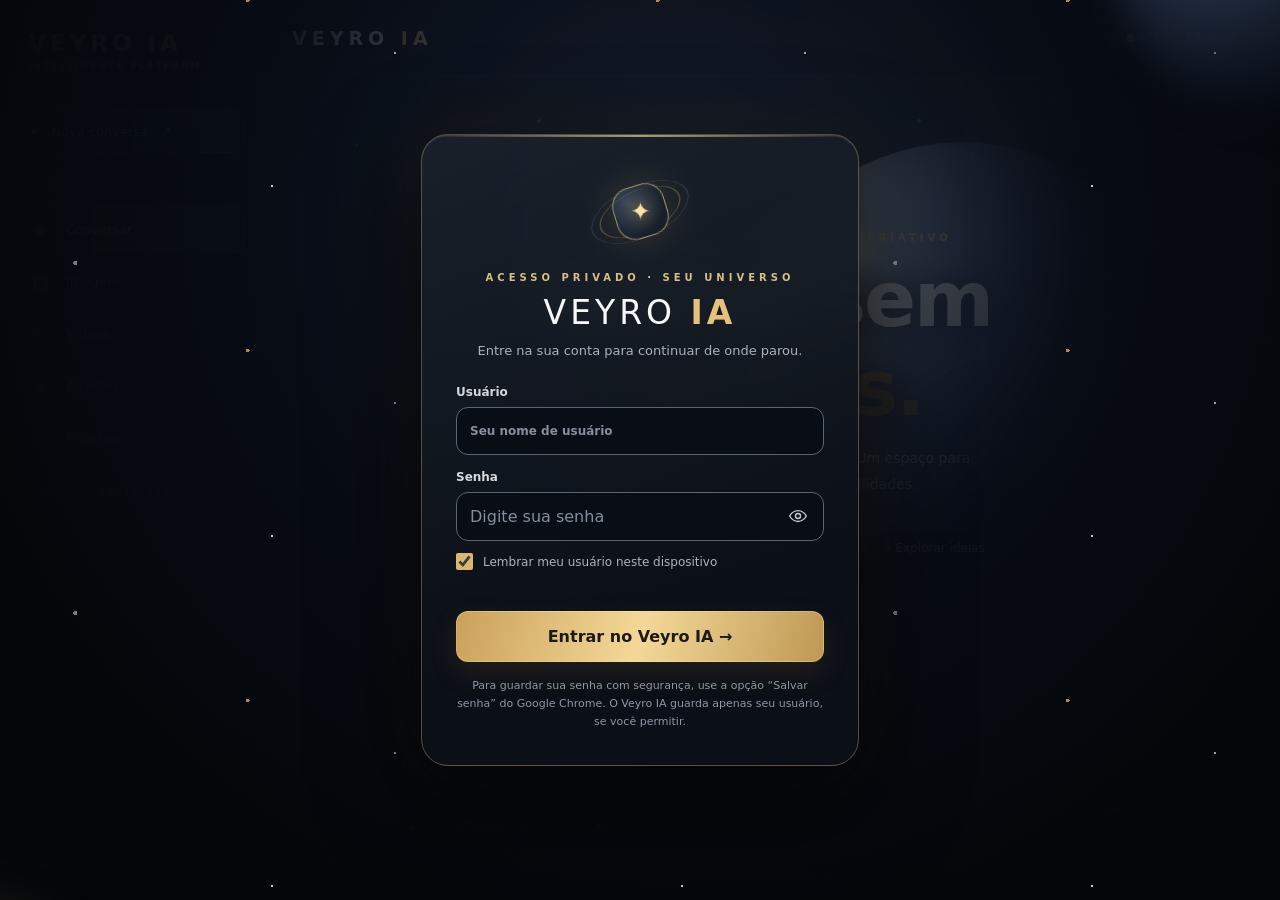
==== commit b180add1: "fix(preview): enable remembering username by default" ====
--- a/worker/preview.html
+++ b/worker/preview.html
@@ -153,7 +153,7 @@
 function prefillRememberedUser(){
  const user=getRememberedUser();
  $('loginUsername').value=user;
- $('rememberUsername').checked=!!user||!localStorageAvailable();
+ $('rememberUsername').checked=true;
  $('loginSubtitle').textContent=user?'Boas-vindas de volta! Informe sua senha para entrar.':'Entre na sua conta para continuar de onde parou.';
 }
 function localStorageAvailable(){try{return typeof localStorage!=='undefined';}catch{return false;}}
